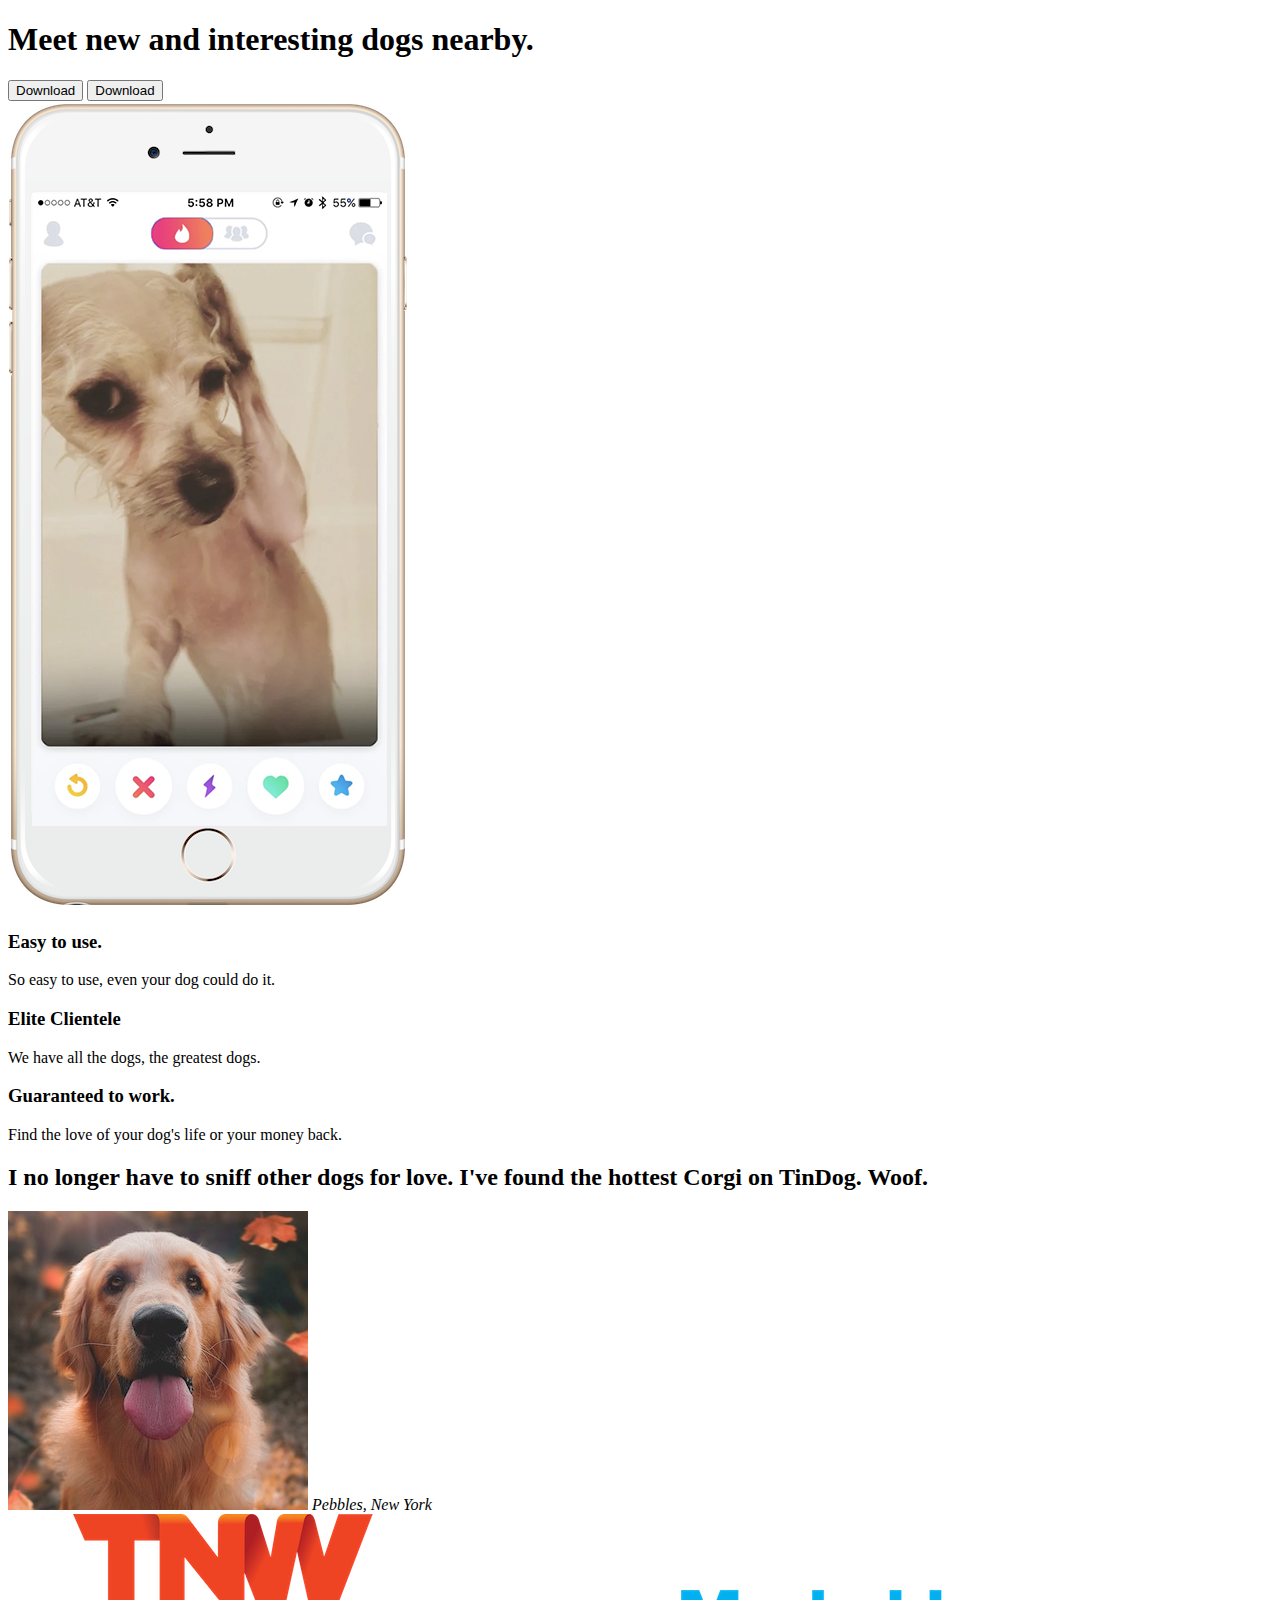
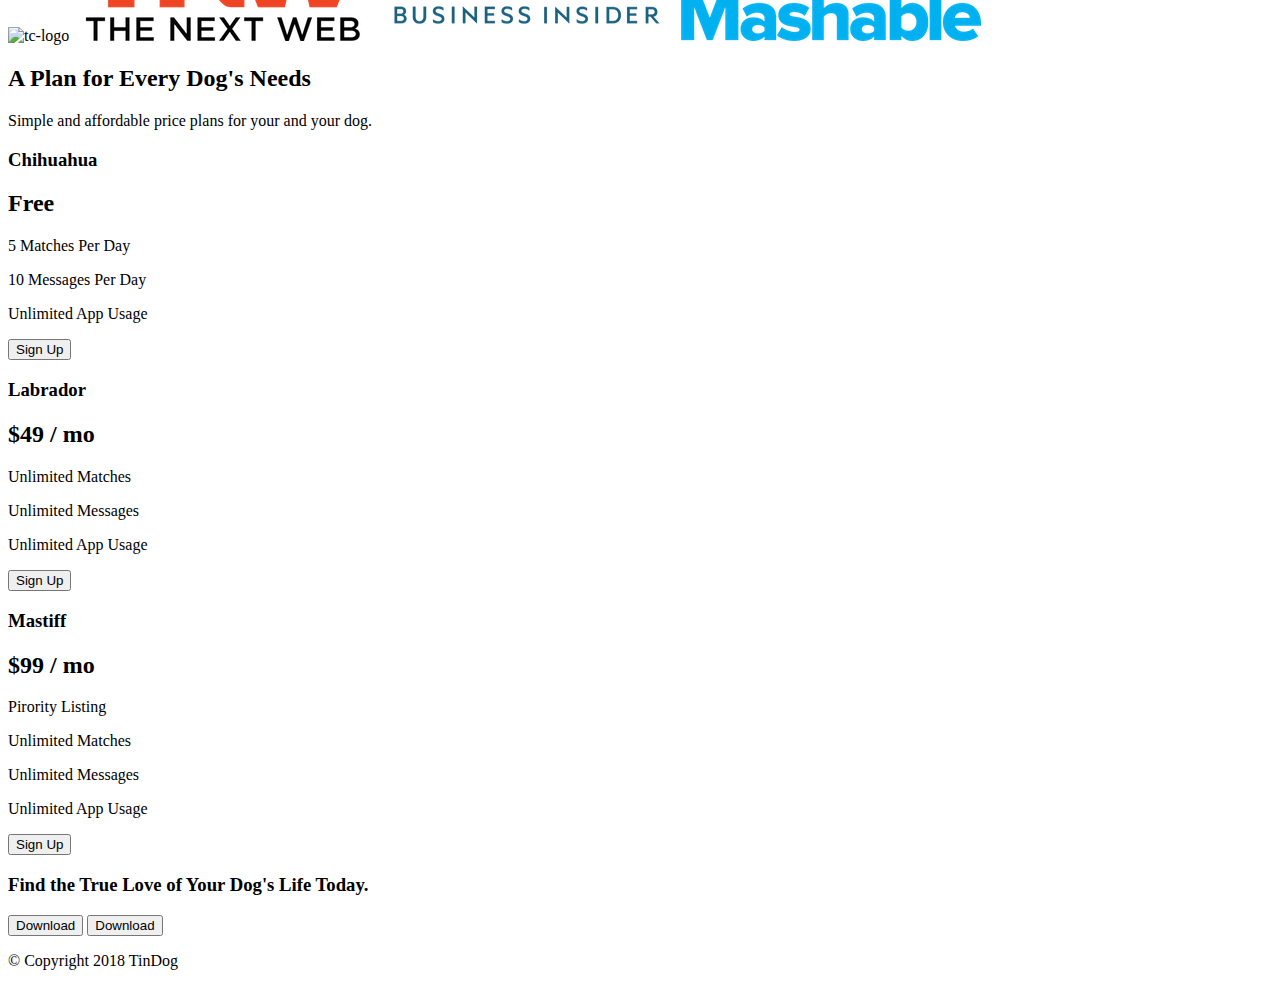
==== TinDog-Start-master/index.html @ 888cc54d "First major commit." ====
<!DOCTYPE html>
<html>

<head>
  <meta charset="utf-8">
  <title>TinDog</title>
  <link rel="stylesheet" href="css/styles.css">
</head>

<body>

  <section id="title">

    <!-- Nav Bar -->




    <!-- Title -->

    <div>
      <h1>Meet new and interesting dogs nearby.</h1>
      <button type="button">Download</button>
      <button type="button">Download</button>
    </div>
    <div>
      <img src="images/iphone6.png" alt="iphone-mockup">
    </div>

  </section>


  <!-- Features -->

  <section id="features">

    <h3>Easy to use.</h3>
    <p>So easy to use, even your dog could do it.</p>

    <h3>Elite Clientele</h3>
    <p>We have all the dogs, the greatest dogs.</p>

    <h3>Guaranteed to work.</h3>
    <p>Find the love of your dog's life or your money back.</p>

  </section>


  <!-- Testimonials -->

  <section id="testimonials">

    <h2>I no longer have to sniff other dogs for love. I've found the hottest Corgi on TinDog. Woof.</h2>
    <img src="images/dog-img.jpg" alt="dog-profile">
    <em>Pebbles, New York</em>

    <!-- <h2 class="testimonial-text">My dog used to be so lonely, but with TinDog's help, they've found the love of their life. I think.</h2>
    <img class="testimonial-image" src="images/lady-img.jpg" alt="lady-profile">
    <em>Beverly, Illinois</em> -->

  </section>


  <!-- Press -->

  <section id="press">
    <img src="images/techcrunch.png" alt="tc-logo">
    <img src="images/tnw.png" alt="tnw-logo">
    <img src="images/bizinsider.png" alt="biz-insider-logo">
    <img src="images/mashable.png" alt="mashable-logo">

  </section>


  <!-- Pricing -->

  <section id="pricing">

    <h2>A Plan for Every Dog's Needs</h2>
    <p>Simple and affordable price plans for your and your dog.</p>


    <h3>Chihuahua</h3>
    <h2>Free</h2>
    <p>5 Matches Per Day</p>
    <p>10 Messages Per Day</p>
    <p>Unlimited App Usage</p>
    <button type="button">Sign Up</button>


    <h3>Labrador</h3>
    <h2>$49 / mo</h2>
    <p>Unlimited Matches</p>
    <p>Unlimited Messages</p>
    <p>Unlimited App Usage</p>
    <button type="button">Sign Up</button>


    <h3>Mastiff</h3>
    <h2>$99 / mo</h2>
    <p>Pirority Listing</p>
    <p>Unlimited Matches</p>
    <p>Unlimited Messages</p>
    <p>Unlimited App Usage</p>
    <button type="button">Sign Up</button>

  </section>


  <!-- Call to Action -->

  <section id="cta">

    <h3>Find the True Love of Your Dog's Life Today.</h3>
    <button type="button">Download</button>
    <button type="button">Download</button>

  </section>


  <!-- Footer -->

  <footer id="footer">

    <p>© Copyright 2018 TinDog</p>

  </footer>


</body>

</html>
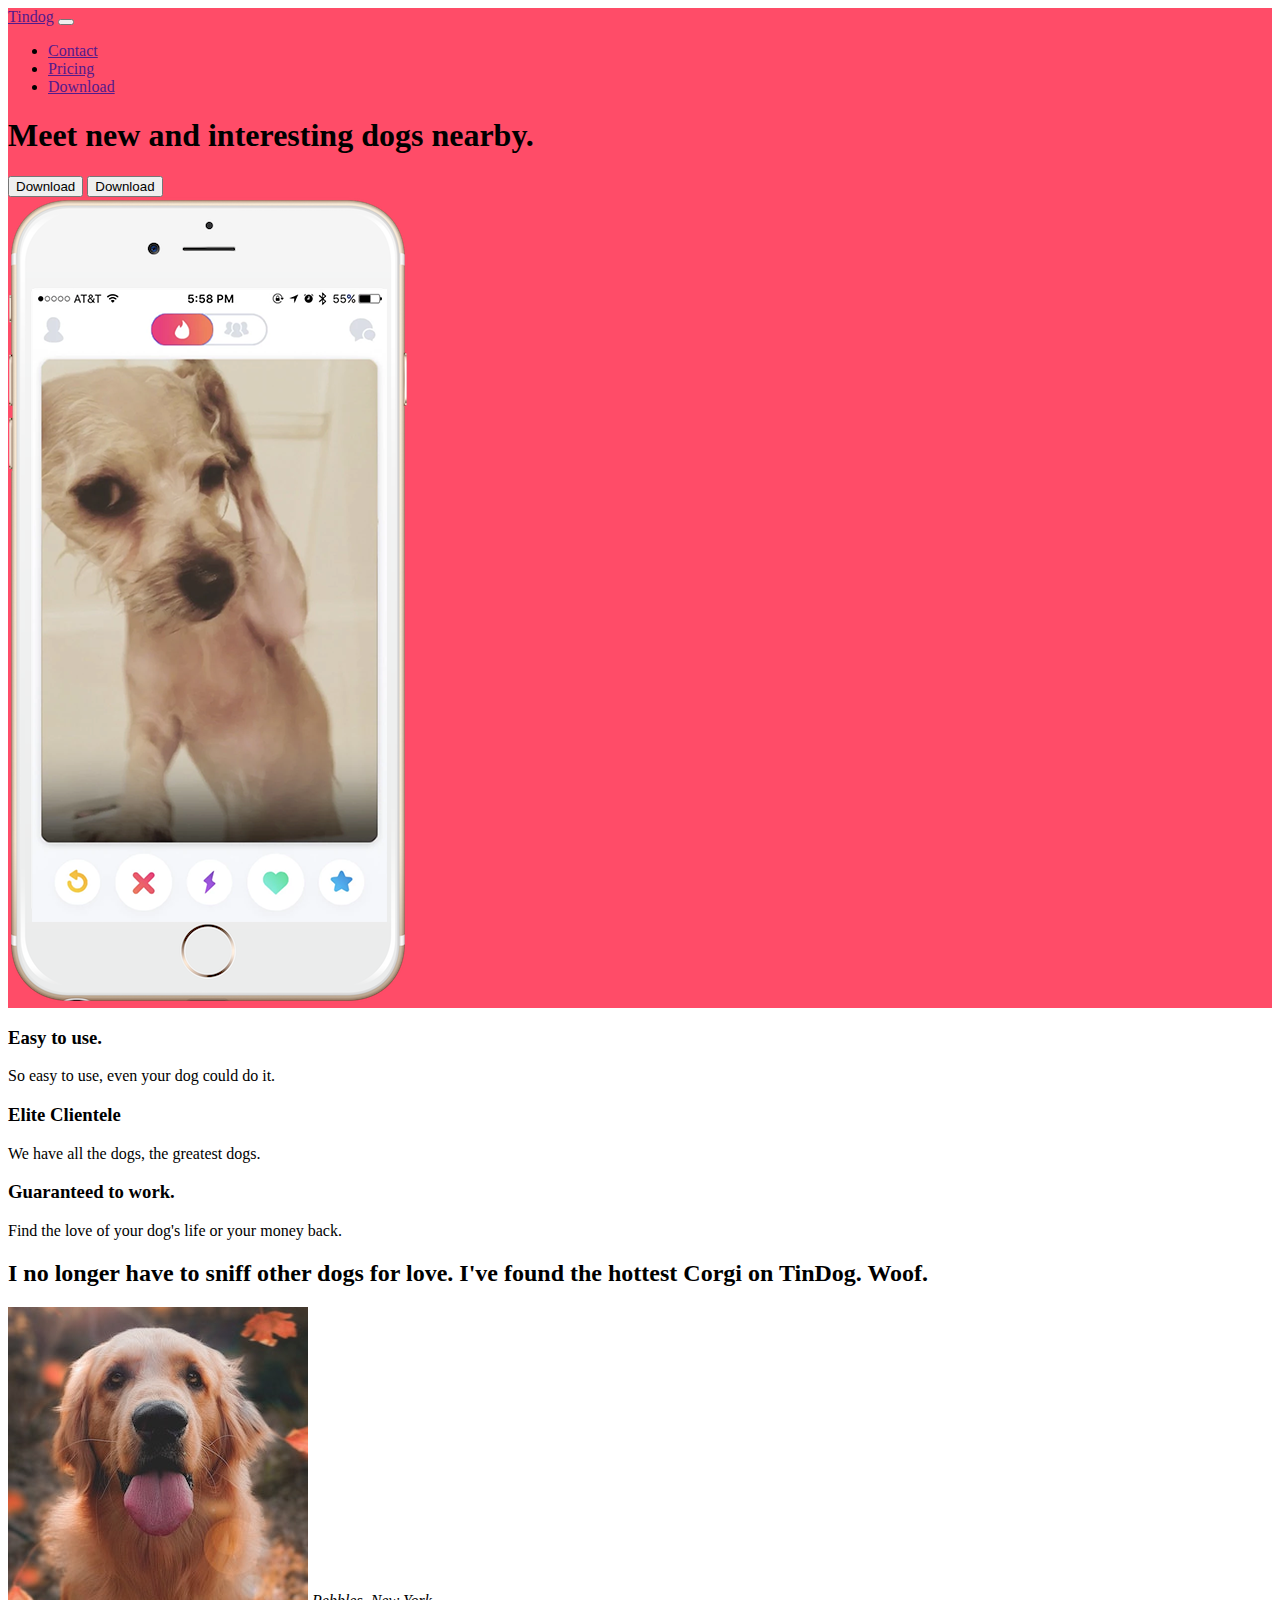
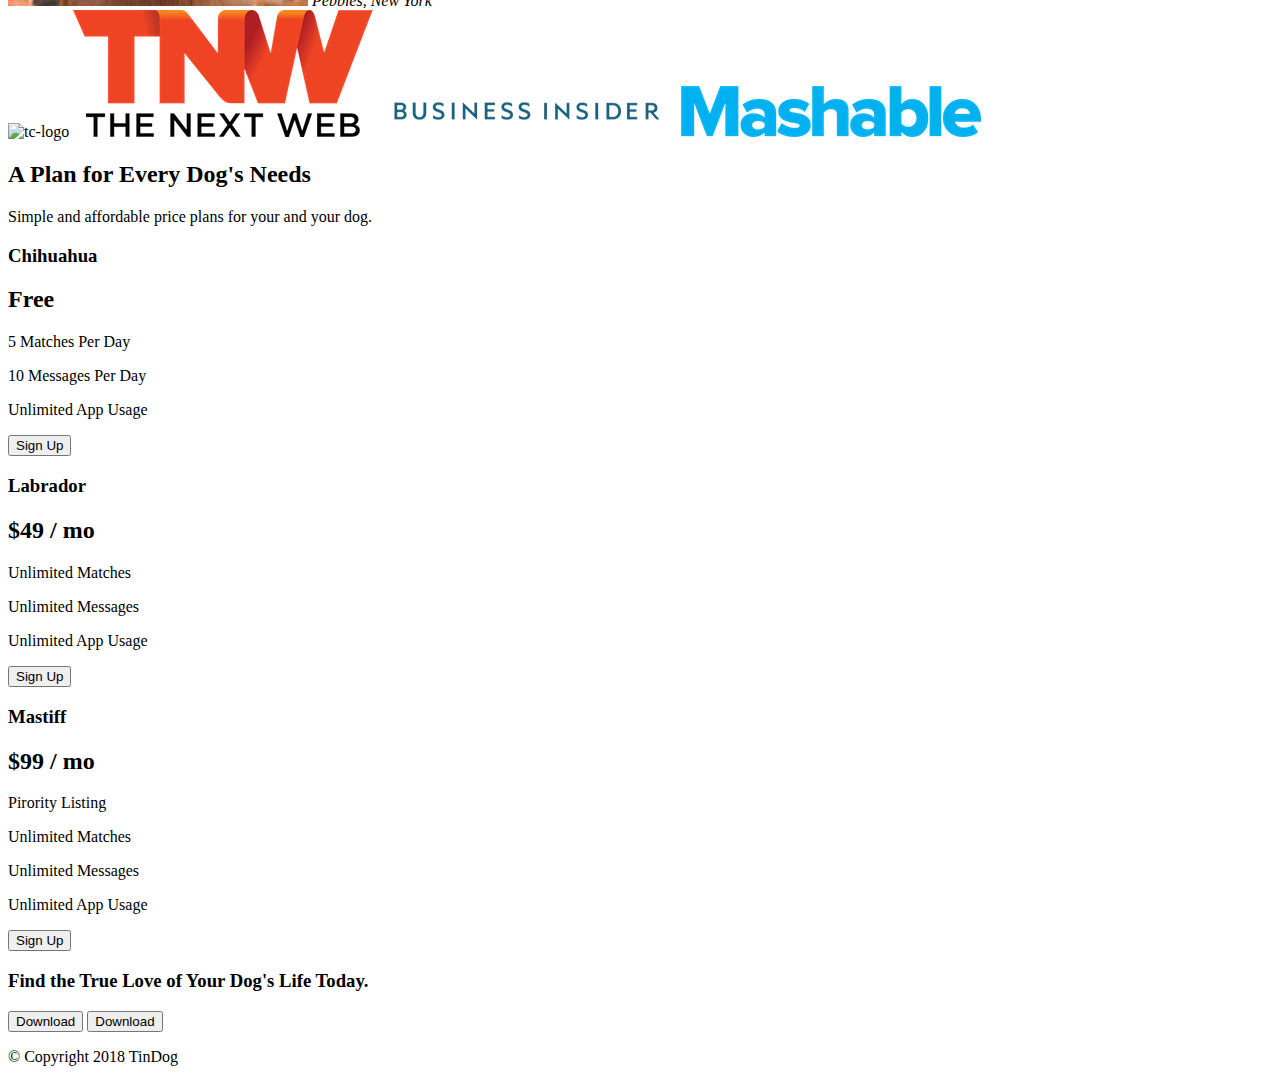
==== commit b6bb44bc: "Added first bootsrap elements to title" ====
--- a/TinDog-Start-master/index.html
+++ b/TinDog-Start-master/index.html
@@ -5,26 +5,51 @@
   <meta charset="utf-8">
   <title>TinDog</title>
   <link rel="stylesheet" href="css/styles.css">
+  <link href="https://cdn.jsdelivr.net/npm/bootstrap@5.1.3/dist/css/bootstrap.min.css" rel="stylesheet" integrity="sha384-1BmE4kWBq78iYhFldvKuhfTAU6auU8tT94WrHftjDbrCEXSU1oBoqyl2QvZ6jIW3" crossorigin="anonymous">
+  <link rel="preconnect" href="https://fonts.googleapis.com">
+  <link rel="preconnect" href="https://fonts.gstatic.com" crossorigin>
+  <link href="https://fonts.googleapis.com/css2?family=Montserrat:wght@100;400;900&display=swap" rel="stylesheet">
+
+  <script src="https://code.jquery.com/jquery-3.5.1.slim.min.js" integrity="sha384-DfXdz2htPH0lsSSs5nCTpuj/zy4C+OGpamoFVy38MVBnE+IbbVYUew+OrCXaRkfj" crossorigin="anonymous"></script>
+  <script src="https://cdn.jsdelivr.net/npm/popper.js@1.16.0/dist/umd/popper.min.js" integrity="sha384-Q6E9RHvbIyZFJoft+2mJbHaEWldlvI9IOYy5n3zV9zzTtmI3UksdQRVvoxMfooAo" crossorigin="anonymous"></script>
+  <script src="https://stackpath.bootstrapcdn.com/bootstrap/4.5.0/js/bootstrap.min.js" integrity="sha384-OgVRvuATP1z7JjHLkuOU7Xw704+h835Lr+6QL9UvYjZE3Ipu6Tp75j7Bh/kR0JKI" crossorigin="anonymous"></script>
+
 </head>
 
 <body>
-
   <section id="title">
 
     <!-- Nav Bar -->
-
-
-
+    <nav class="navbar navbar-expand-lg navbar-dark">
+      <a class="navbar-brand" href="">Tindog</a>
+      <button class="navbar-toggler" type="button" data-toggle="collapse" data-target="#navbarSupportedContent" aria-controls="navbarSupportedContent" aria-expanded="false" aria-label="Toggle navigation">
+        <span class="navbar-toggler-icon"></span>
+      </button>
+      <div class="collapse navbar-collapse" id="navbarSupportedContent">
+        <ul class="navbar-nav ms-auto">
+          <li class="nav-item">
+            <a class="nav-link" href="">Contact</a>
+          </li>
+          <li class="nav-item">
+            <a class="nav-link" href="">Pricing</a>
+          </li>
+          <li class="nav-item">
+            <a class="nav-link" href="">Download</a>
+          </li>
+        </ul>
+      </div>
+    </nav>
 
     <!-- Title -->
-
-    <div>
-      <h1>Meet new and interesting dogs nearby.</h1>
-      <button type="button">Download</button>
-      <button type="button">Download</button>
-    </div>
-    <div>
-      <img src="images/iphone6.png" alt="iphone-mockup">
+    <div class="row">
+      <div class="col-lg-6">
+        <h1>Meet new and interesting dogs nearby.</h1>
+        <button type="button">Download</button>
+        <button type="button">Download</button>
+      </div>
+      <div class="col-lg-6">
+        <img src="images/iphone6.png" alt="iphone-mockup">
+      </div>
     </div>
 
   </section>
--- a/TinDog-Start-master/css/styles.css
+++ b/TinDog-Start-master/css/styles.css
@@ -0,0 +1,3 @@
+#title{
+  background-color: #ff4c68;
+}
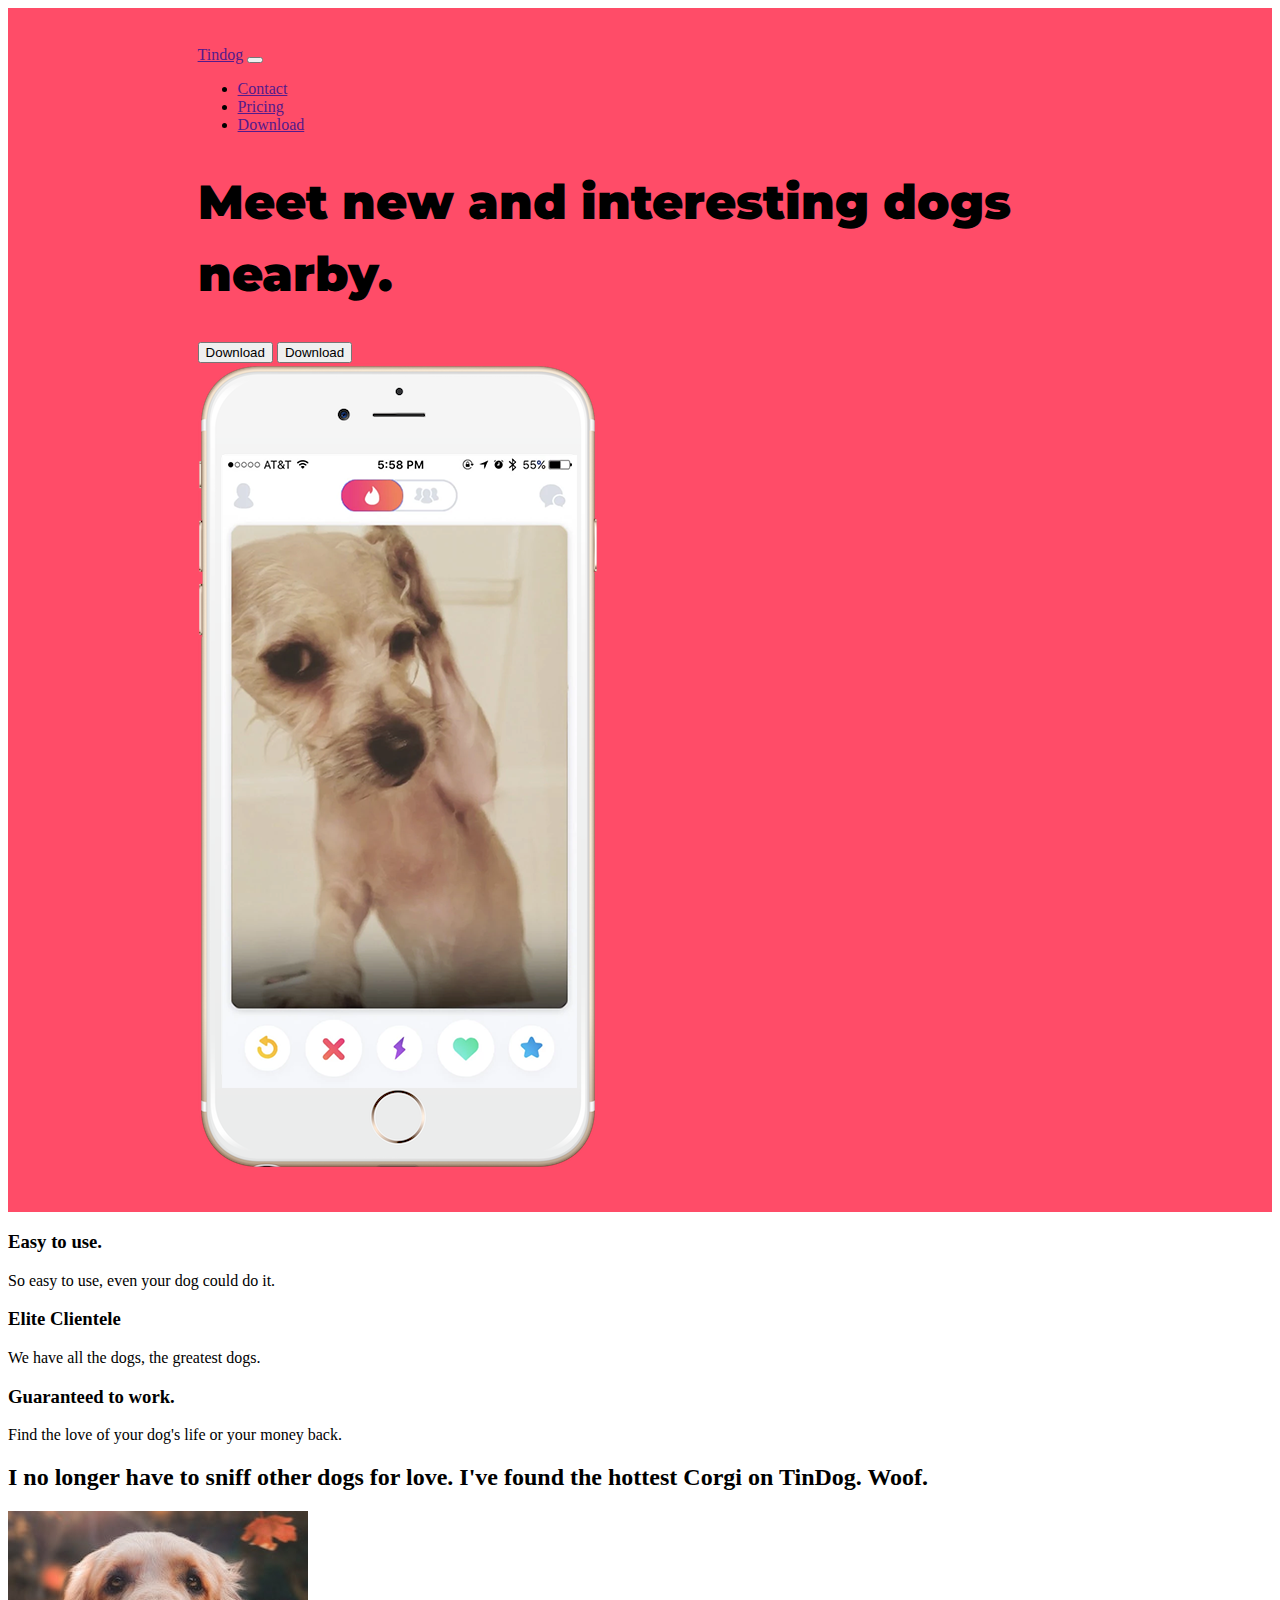
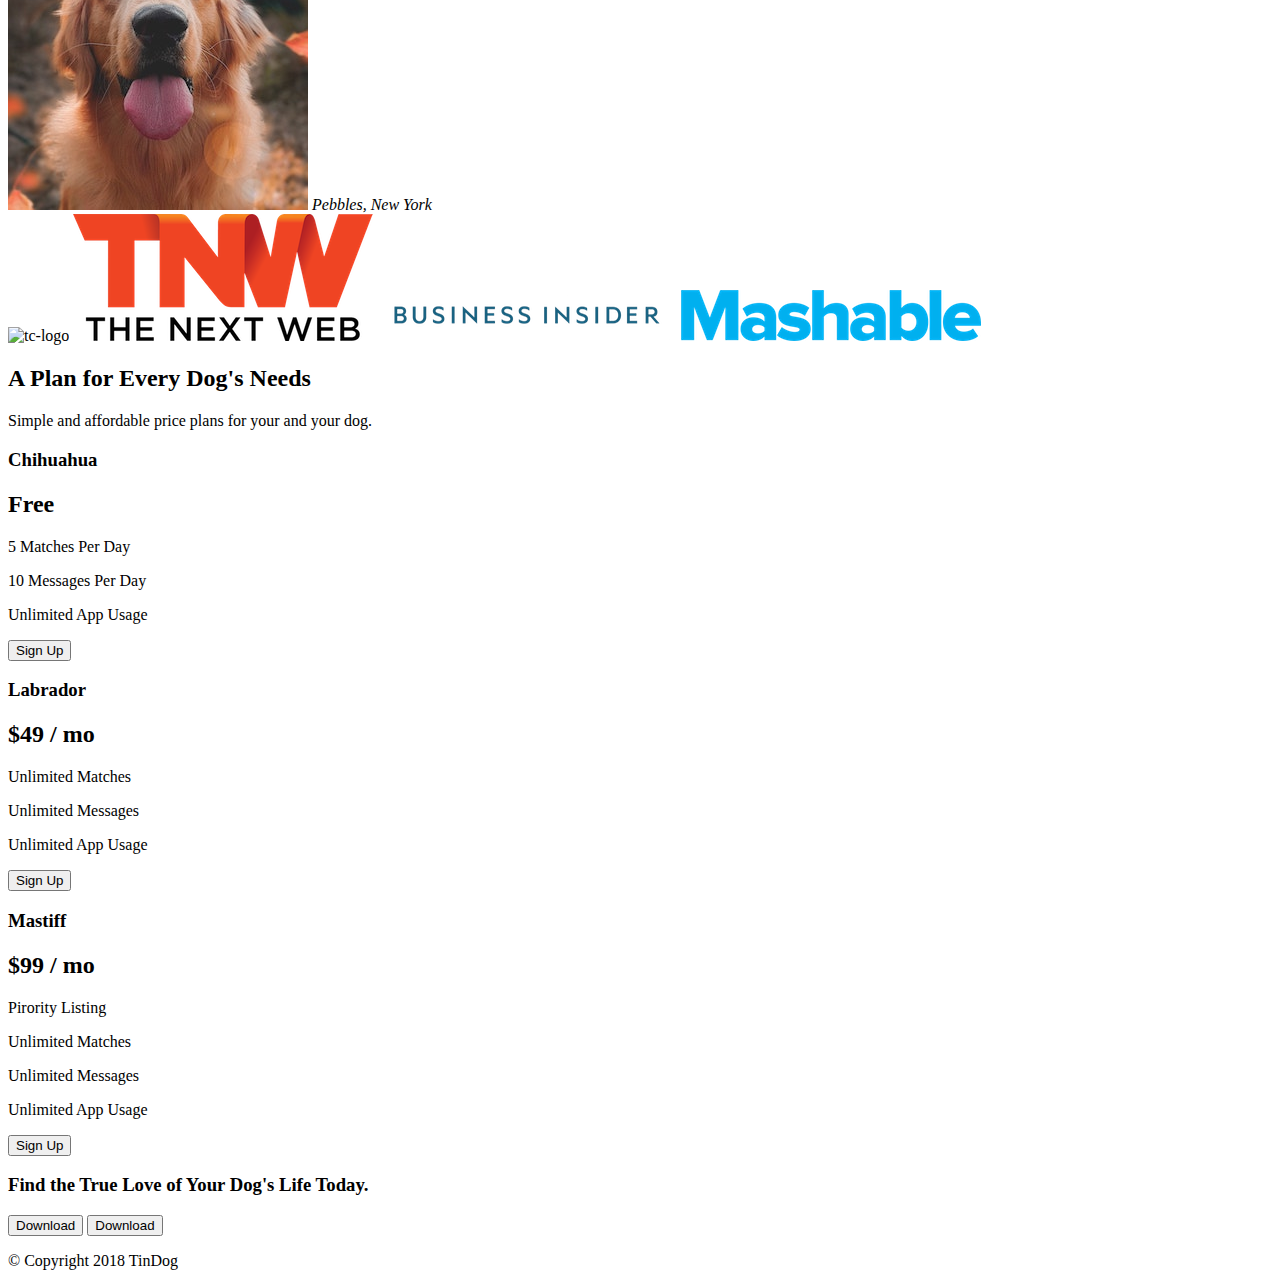
==== commit 9d230e09: "Added Boot container and styled buttons." ====
--- a/TinDog-Start-master/index.html
+++ b/TinDog-Start-master/index.html
@@ -4,53 +4,64 @@
 <head>
   <meta charset="utf-8">
   <title>TinDog</title>
+
+  <!-- Bootstrap -->
+  <link href="https://cdn.jsdelivr.net/npm/bootstrap@5.1.3/dist/css/bootstrap.min.css" rel="stylesheet" integrity="sha384-1BmE4kWBq78iYhFldvKuhfTAU6auU8tT94WrHftjDbrCEXSU1oBoqyl2QvZ6jIW3" crossorigin="anonymous">
+
+  <!-- Google Fonts -->
+  <link href="https://fonts.googleapis.com/css2?family=Montserrat:wght@100;400;900&family=Ubuntu:wght@300;400;700&display=swap" rel="stylesheet">
+
+  <!-- Local Stylesheet -->
   <link rel="stylesheet" href="css/styles.css">
-  <link href="https://cdn.jsdelivr.net/npm/bootstrap@5.1.3/dist/css/bootstrap.min.css" rel="stylesheet" integrity="sha384-1BmE4kWBq78iYhFldvKuhfTAU6auU8tT94WrHftjDbrCEXSU1oBoqyl2QvZ6jIW3" crossorigin="anonymous">
-  <link rel="preconnect" href="https://fonts.googleapis.com">
-  <link rel="preconnect" href="https://fonts.gstatic.com" crossorigin>
-  <link href="https://fonts.googleapis.com/css2?family=Montserrat:wght@100;400;900&display=swap" rel="stylesheet">
 
+  <!-- Bootstrap Scripts -->
   <script src="https://code.jquery.com/jquery-3.5.1.slim.min.js" integrity="sha384-DfXdz2htPH0lsSSs5nCTpuj/zy4C+OGpamoFVy38MVBnE+IbbVYUew+OrCXaRkfj" crossorigin="anonymous"></script>
   <script src="https://cdn.jsdelivr.net/npm/popper.js@1.16.0/dist/umd/popper.min.js" integrity="sha384-Q6E9RHvbIyZFJoft+2mJbHaEWldlvI9IOYy5n3zV9zzTtmI3UksdQRVvoxMfooAo" crossorigin="anonymous"></script>
   <script src="https://stackpath.bootstrapcdn.com/bootstrap/4.5.0/js/bootstrap.min.js" integrity="sha384-OgVRvuATP1z7JjHLkuOU7Xw704+h835Lr+6QL9UvYjZE3Ipu6Tp75j7Bh/kR0JKI" crossorigin="anonymous"></script>
+
+  <!-- Fontawesome -->
+  <script src="https://kit.fontawesome.com/4a0fa2c013.js" crossorigin="anonymous"></script>
 
 </head>
 
 <body>
   <section id="title">
+    <div class="container-fluid">
 
-    <!-- Nav Bar -->
-    <nav class="navbar navbar-expand-lg navbar-dark">
-      <a class="navbar-brand" href="">Tindog</a>
-      <button class="navbar-toggler" type="button" data-toggle="collapse" data-target="#navbarSupportedContent" aria-controls="navbarSupportedContent" aria-expanded="false" aria-label="Toggle navigation">
-        <span class="navbar-toggler-icon"></span>
-      </button>
-      <div class="collapse navbar-collapse" id="navbarSupportedContent">
-        <ul class="navbar-nav ms-auto">
-          <li class="nav-item">
-            <a class="nav-link" href="">Contact</a>
-          </li>
-          <li class="nav-item">
-            <a class="nav-link" href="">Pricing</a>
-          </li>
-          <li class="nav-item">
-            <a class="nav-link" href="">Download</a>
-          </li>
-        </ul>
-      </div>
-    </nav>
+      <!-- Nav Bar -->
+      <nav class="navbar navbar-expand-lg navbar-dark">
+        <a class="navbar-brand" href="">Tindog</a>
+        <button class="navbar-toggler" type="button" data-toggle="collapse" data-target="#navbarSupportedContent" aria-controls="navbarSupportedContent" aria-expanded="false" aria-label="Toggle navigation">
+          <span class="navbar-toggler-icon"></span>
+        </button>
+        <div class="collapse navbar-collapse" id="navbarSupportedContent">
+          <ul class="navbar-nav ms-auto">
+            <li class="nav-item">
+              <a class="nav-link" href="">Contact</a>
+            </li>
+            <li class="nav-item">
+              <a class="nav-link" href="">Pricing</a>
+            </li>
+            <li class="nav-item">
+              <a class="nav-link" href="">Download</a>
+            </li>
+          </ul>
+        </div>
+      </nav>
 
-    <!-- Title -->
-    <div class="row">
-      <div class="col-lg-6">
-        <h1>Meet new and interesting dogs nearby.</h1>
-        <button type="button">Download</button>
-        <button type="button">Download</button>
-      </div>
-      <div class="col-lg-6">
-        <img src="images/iphone6.png" alt="iphone-mockup">
+      <!-- Title -->
+      <div class="row">
+        <div class="col-lg-6">
+          <h1>Meet new and interesting dogs nearby.</h1>
+          <button type="button" class="btn btn-dark btn-lg"> <i class="fab fa-apple"></i> Download</button>
+          <button type="button" class="btn btn-outline-light btn-lg"><i class="fab fa-google-play"></i> Download</button>
+        </div>
+        <div class="col-lg-6">
+          <img src="images/iphone6.png" alt="iphone-mockup">
+        </div>
       </div>
     </div>
+
 
   </section>
 
--- a/TinDog-Start-master/css/styles.css
+++ b/TinDog-Start-master/css/styles.css
@@ -1,3 +1,14 @@
 #title{
   background-color: #ff4c68;
 }
+
+.container-fluid{
+  padding: 3% 15%;
+}
+
+h1{
+  font-family: 'Montserrat', sans-serif;
+  font-weight: 900;
+  font-size: 3rem;
+  line-height: 1.5;
+}
